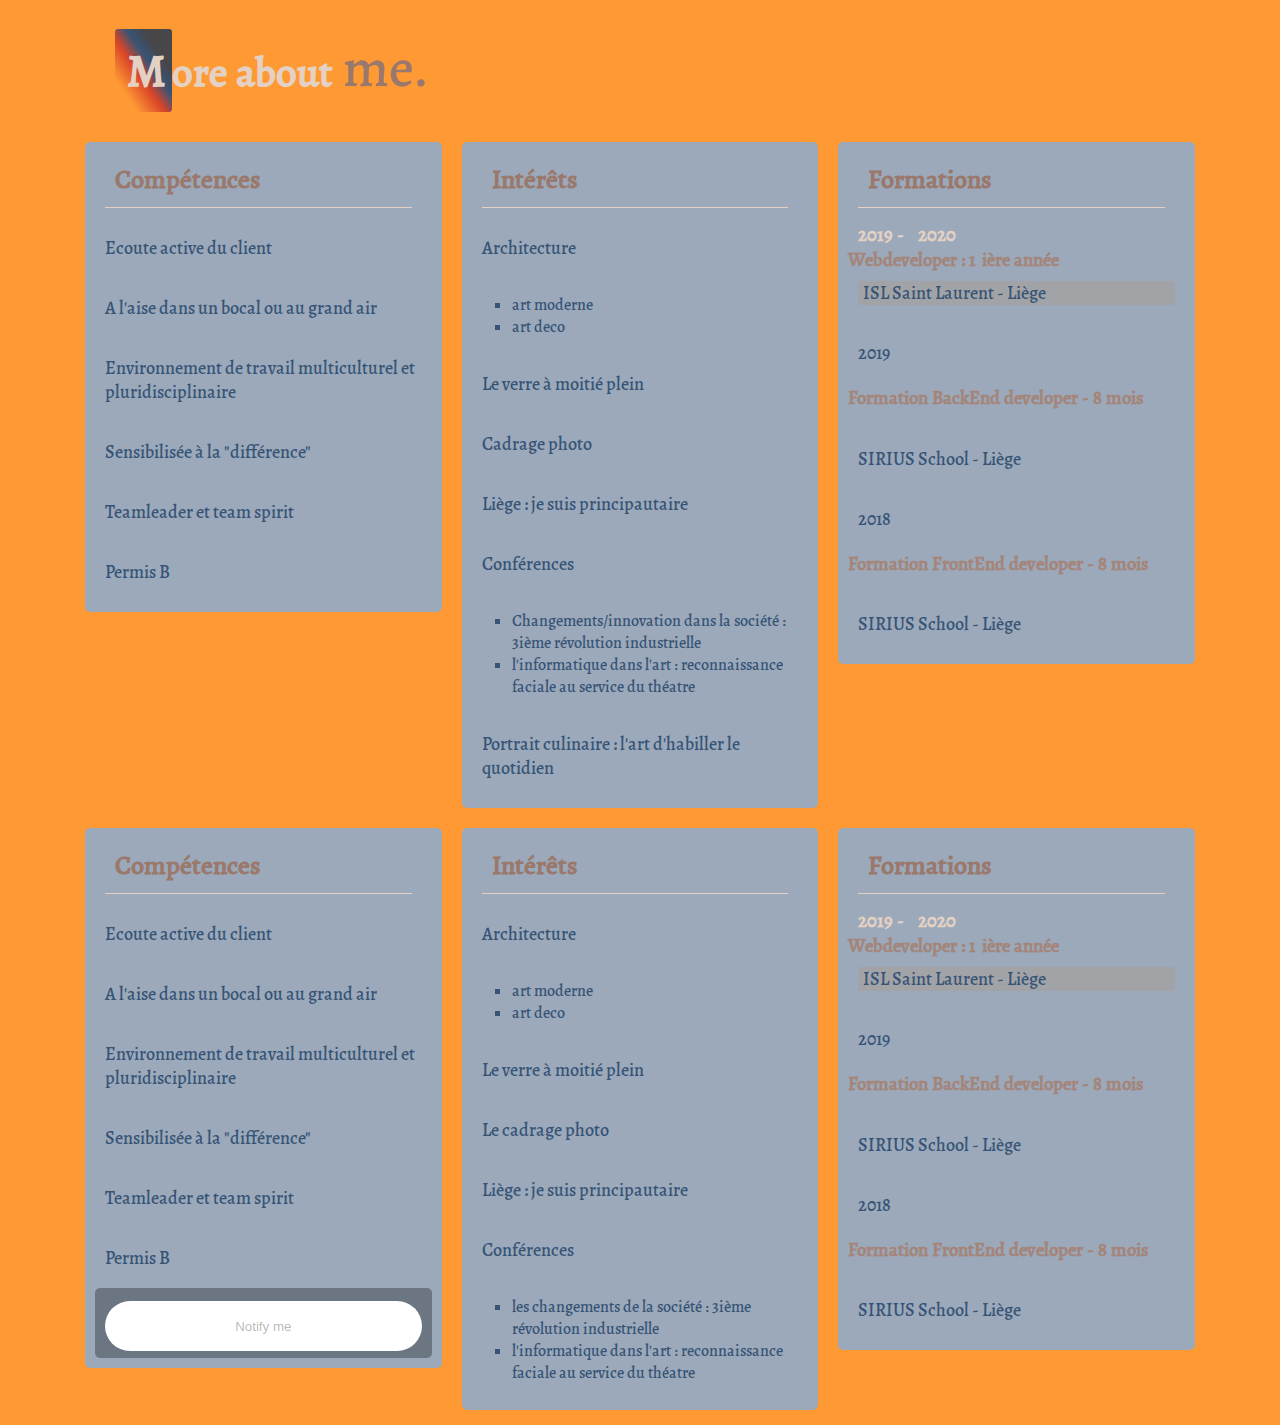
==== apropos.html @ 6dc83617 "create porfolio repos" ====
<!DOCTYPE html>
<html lang="fr">

<head>
  <meta charset="UTF-8">
  <meta name="viewport" content="width=device-width, initial-scale=1.0">
  <meta http-equiv="X-UA-Compatible" content="ie=edge">
  <title>A propos / CV Angélique: gradient A VERIFIER !!!
  </title>
  <!-- <link href="https://fonts.googleapis.com/css2?family=Alegreya:ital,wght@0,400;0,700;1,500&display=swap"
    rel="stylesheet"> -->

  <link rel="stylesheet" href="css/grid.css">
  <link rel="stylesheet" href="css/style.css" type="text/css">
  <script src="https://code.jquery.com/jquery-3.5.1.js" integrity="sha256-QWo7LDvxbWT2tbbQ97B53yJnYU3WhH/C8ycbRAkjPDc="
    crossorigin="anonymous"></script>
  <script src="./js/nav.js"></script>


</head>

<body class="about">

  <!-- emplacement pour le HEADER -->
  <header class="header -ppl" id="header">

  </header>
  <!-- fin du header -->

  <main>
    <div class="wrap">
      <div class="row">
        <div class="col-12 col-md-12 col-lg-12">
          <h1 class="m-title">
            <span class="a-title__firstletter"> M</span>ore about
            <span class="a-title__finalElement">
              me.
            </span>
          </h1>
        </div>
      </div>
      <div class="row">

        <div class="col-12 col-md-6 col-lg-4">
          <div class="container competences color">
            <h2 class="m-title2">Compétences
            </h2>
            <div class="m-description">
              <p class="a-description__item">
                Ecoute active du client
              </p>
              <p class="a-description__item">
                A l'aise dans un bocal ou au grand air
              </p>
              <p class="a-description__item">
                Environnement de travail multiculturel et pluridisciplinaire
              </p>
              <p class="a-description__item">
                Sensibilisée à la "différence"
              </p>
              <p class="a-description__item">
                Teamleader et team spirit
              </p>
              <p class="a-description__item">
                Permis B
              </p>
            </div>
          </div>
        </div>
        <div class="col-12 col-md-6 col-lg-4">
          <div class="container interesse color">
            <h2 class="m-title2">Intérêts
            </h2>
            <div class="m-description">
              <p class="a-description__item">
                Architecture
              </p>
              <ul class="m-description__liste">
                <li class="a-description__liste">
                  art moderne
                </li>
                <li class="a-description__liste">
                  art deco
                </li>
              </ul>
              <p class="a-description__item">
                Le verre à moitié plein
              </p>
              <p class="a-description__item">
                Cadrage photo
              </p>
              <p class="a-description__item">
                Liège : je suis principautaire
              </p>
              <p class="a-description__item">
                Conférences
              </p>
              <ul class="m-description__liste">
                <li class="a-description__liste">
                  Changements/innovation dans la société : 3ième révolution industrielle
                </li>
                <li class="a-description__liste">
                  l'informatique dans l'art : reconnaissance faciale au service du théatre
                </li>
              </ul>
              <p class="a-description__item">
                Portrait culinaire : l'art d'habiller le quotidien
              </p>
            </div>
          </div>
        </div>
        <div class="col-12 col-md-6 col-lg-4">
          <div class="container formation color">
            <h2 class="m-title2">Formations
            </h2>
            <div class="m-description">
              <h3 class="m-title3 datetime">
                <span><time datetime="2019" class="a-description__item">
                    2019
                  </time> -
                  <time datetime="2020" class="a-description__item">2020</time>
                </span>
                <!-- Espace insécable : espace fine insécable url: https://typofute.com/l_espace_fine_insecable_dans_les_documents_html -->
                Webdeveloper : 1&#8239; ière année
              </h3>
              <p class="a-description__item">
                ISL Saint Laurent - Liège
              </p>
              <p class="a-description__item">
                2019
              </p>
              <h3 class="m-title3">Formation BackEnd developer - 8 mois</h3>
              <p class="a-description__item">
                SIRIUS School - Liège
              </p>
              <p class="a-description__item">
                2018
              </p>
              <h3 class="m-title3">Formation FrontEnd developer - 8 mois</h3>
              <p class="a-description__item">
                SIRIUS School - Liège
              </p>
            </div>
          </div>
        </div>




        <div class="col-12 col-md-6 col-lg-4">
          <div class="container competences color ">
            <h2 class="m-title2">Compétences
            </h2>

            <div class="m-description">
              <p class="a-description__item">
                Ecoute active du client
              </p>
              <p class="a-description__item">
                A l'aise dans un bocal ou au grand air
              </p>
              <p class="a-description__item">
                Environnement de travail multiculturel et pluridisciplinaire
              </p>
              <p class="a-description__item">
                Sensibilisée à la "différence"
              </p>
              <p class="a-description__item">
                Teamleader et team spirit
              </p>
              <p class="a-description__item">
                Permis B
              </p>
            </div>
            <div class="mailNotify">
              <div class="content">

                <form id="singular-form">

                  <button class="shown" type="button" id="trigger">Notify me</button>

                  <div id="input-container">
                    <input type="text" placeholder="E-mail">
                    <button type="button">Send</button>
                  </div>

                  <div id="success">Thank you!</div>

                </form>

              </div>
            </div>
          </div>


        </div>
        <div class="col-12 col-md-6 col-lg-4">
          <div class="container color">
            <h2 class="m-title2">Intérêts
            </h2>
            <div class="m-description">
              <p class="a-description__item">
                Architecture
              </p>
              <ul class="m-description__liste">
                <li class="a-description__liste">
                  art moderne
                </li>
                <li class="a-description__liste">
                  art deco
                </li>
              </ul>
              <p class="a-description__item">
                Le verre à moitié plein
              </p>
              <p class="a-description__item">
                Le cadrage photo
              </p>
              <p class="a-description__item">
                Liège : je suis principautaire
              </p>
              <p class="a-description__item">
                Conférences
              </p>
              <ul class="m-description__liste">
                <li class="a-description__liste">
                  les changements de la société : 3ième révolution industrielle
                </li>
                <li class="a-description__liste">
                  l'informatique dans l'art : reconnaissance faciale au service du théatre
                </li>
              </ul>
            </div>
          </div>
        </div>
        <div class="col-12 col-md-6 col-lg-4">
          <div class="container formation color">
            <h2 class="m-title2">Formations
            </h2>
            <div class="m-description">
              <h3 class="m-title3 datetime">
                <span><time datetime="2019" class="a-description__item">
                    2019
                  </time> -
                  <time datetime="2020" class="a-description__item">2020</time>
                </span>
                <!-- Espace insécable : espace fine insécable url: https://typofute.com/l_espace_fine_insecable_dans_les_documents_html -->
                Webdeveloper : 1&#8239; ière année
              </h3>
              <p class="a-description__item">
                ISL Saint Laurent - Liège
              </p>
              <p class="a-description__item">
                2019
              </p>
              <h3 class="m-title3">Formation BackEnd developer - 8 mois</h3>
              <p class="a-description__item">
                SIRIUS School - Liège
              </p>
              <p class="a-description__item">
                2018
              </p>
              <h3 class="m-title3">Formation FrontEnd developer - 8 mois</h3>
              <p class="a-description__item">
                SIRIUS School - Liège
              </p>
            </div>
          </div>
        </div>

      </div>



    </div>
  </main>


  <script src="./js/script.js"></script>
</body>

</html>
---- css/grid.css ----
/* Grid system from Ludovic Evrard inspired by boostrap  */

.row {
  display: flex;
  flex-wrap: wrap;

}

.col {
  flex-basis: 0;
  flex-grow: 1;
  max-width: 100%;
}

.col-1 {
  flex: 0 0 8.3333333333%;
  max-width: 8.3333333333%;
}

.col-2 {
  flex: 0 0 16.6666666667%;
  max-width: 16.6666666667%;
}

.col-3 {
  flex: 0 0 25%;
  max-width: 25%;
}

.col-4 {
  flex: 0 0 33.3333333333%;
  max-width: 33.3333333333%;
}

.col-5 {
  flex: 0 0 41.6666666667%;
  max-width: 41.6666666667%;
}

.col-6 {
  flex: 0 0 50%;
  max-width: 50%;
}

.col-7 {
  flex: 0 0 58.3333333333%;
  max-width: 58.3333333333%;
}

.col-8 {
  flex: 0 0 66.6666666667%;
  max-width: 66.6666666667%;
}

.col-9 {
  flex: 0 0 75%;
  max-width: 75%;
}

.col-10 {
  flex: 0 0 83.3333333333%;
  max-width: 83.3333333333%;
}

.col-11 {
  flex: 0 0 91.6666666667%;
  max-width: 91.6666666667%;
}

.col-12 {
  flex: 0 0 100%;
  max-width: 100%;
}

@media screen and (min-width: 640px) {
  .col-md {
    flex-basis: 0;
    flex-grow: 1;
    max-width: 100%;
  }

  .col-md-1 {
    flex: 0 0 8.3333333333%;
    max-width: 8.3333333333%;
  }

  .col-md-2 {
    flex: 0 0 16.6666666667%;
    max-width: 16.6666666667%;
  }

  .col-md-3 {
    flex: 0 0 25%;
    max-width: 25%;
  }

  .col-md-4 {
    flex: 0 0 33.3333333333%;
    max-width: 33.3333333333%;
  }

  .col-md-5 {
    flex: 0 0 41.6666666667%;
    max-width: 41.6666666667%;
  }

  .col-md-6 {
    flex: 0 0 50%;
    max-width: 50%;
  }

  .col-md-7 {
    flex: 0 0 58.3333333333%;
    max-width: 58.3333333333%;
  }

  .col-md-8 {
    flex: 0 0 66.6666666667%;
    max-width: 66.6666666667%;
  }

  .col-md-9 {
    flex: 0 0 75%;
    max-width: 75%;
  }

  .col-md-10 {
    flex: 0 0 83.3333333333%;
    max-width: 83.3333333333%;
  }

  .col-md-11 {
    flex: 0 0 91.6666666667%;
    max-width: 91.6666666667%;
  }

  .col-md-12 {
    flex: 0 0 100%;
    max-width: 100%;
  }
}
@media screen and (min-width: 960px) {
  .col-lg {
    flex-basis: 0;
    flex-grow: 1;
    max-width: 100%;
  }

  .col-lg-1 {
    flex: 0 0 8.3333333333%;
    max-width: 8.3333333333%;
  }

  .col-lg-2 {
    flex: 0 0 16.6666666667%;
    max-width: 16.6666666667%;
  }

  .col-lg-3 {
    flex: 0 0 25%;
    max-width: 25%;
  }

  .col-lg-4 {
    flex: 0 0 33.3333333333%;
    max-width: 33.3333333333%;
  }

  .col-lg-5 {
    flex: 0 0 41.6666666667%;
    max-width: 41.6666666667%;
  }

  .col-lg-6 {
    flex: 0 0 50%;
    max-width: 50%;
  }

  .col-lg-7 {
    flex: 0 0 58.3333333333%;
    max-width: 58.3333333333%;
  }

  .col-lg-8 {
    flex: 0 0 66.6666666667%;
    max-width: 66.6666666667%;
  }

  .col-lg-9 {
    flex: 0 0 75%;
    max-width: 75%;
  }

  .col-lg-10 {
    flex: 0 0 83.3333333333%;
    max-width: 83.3333333333%;
  }

  .col-lg-11 {
    flex: 0 0 91.6666666667%;
    max-width: 91.6666666667%;
  }

  .col-lg-12 {
    flex: 0 0 100%;
    max-width: 100%;
  }
}
---- css/style.css ----
/* ----------------------
:Convention de nommage  html css :
/
/ utilisation d'une syntaxe librement inspirée de la méthode ABEM montrée par Jeremy dit James  :-)
/ utilisation d'une grille inspirée de Bootstrap et prévision du responsif avec utilisation des médiaqueries
/ utilisation des Flexbox
/ reset : sur li et a
/
 --------------------- */


/* font*/
@font-face {
  font-family: 'Alegreya';
    src: url('../Alegreya-Medium.ttf');
}
/* ici j'ai préféré embarquer la police  via @font-face, plutôt que de faire appel à la font via Internet @import.
    @import url('https://fonts.googleapis.com/css2?family=Alegreya:ital,wght@0,400;0,700;1,500&display=swap');
    */

/* reset */
li {
  list-style-type: none;
}
li > a {
  text-decoration: none;
}

/* Balises générales */
*{
  box-sizing: border-box;
}
html {
  font-size: 62.5%; /* utilisation de 1 rem = 10px; */
}

body {
  height: 100vh;
    font-size: 1.6rem;
    font-family: 'Alegreya', serif;
    margin: 0;
    padding: 0;
    color: #e4d1c3;

}

body.home {
  background: linear-gradient(to top right, #ff9933 20%, #d94428 44%, #375476 60%, #474649 75%);

}
body.about {
  background-color: #ff9933;
    color: #e4d1c3;
}
body.portfolio {
  background-color: #375476;
    color: #e4d1c3;
}
body.contact {
  background-color: #474649;
}

img {
  width: 100%;
    height: auto;
}

/* Balises sémantiques */
header {
  margin-bottom: 0.5rem;
    padding: 1rem 1rem 0.5rem 1rem;
 /*   border: 1px yellowgreen solid; */
}
main {
  padding: 0 1rem 0.5rem 1rem;

 /* border: 1px solid yellow; */
}
h1 {
  font-size: 4.1rem;
    margin-top: 1rem;
    margin-left: 3rem;
}
h2 {
  color: #9a786c;
}

p {
  font-size: 1.8rem;
}

nav {
  text-transform: capitalize;
}
li > a {
  color: rgb(255,255,255);
}

/* Classes générales */
.wrap {
  max-width: 1130px;
    width: 100%;
    margin: 0 auto;

/*  border: 2px solid green; */
}

.container {
  padding-right: 1rem;
}

/* == header == */

.o-nav {
    margin-right: 2rem;
      padding-right: 0.5rem;
      text-transform: capitalize;
  }
.m-nav {
  display: flex;
    justify-content: flex-end;
    margin: 0.5rem 0;
    padding-bottom: 0.5rem;
}
.a-nav__navItem {
  padding:1rem;
    color:  #e4d1c3;
    border-bottom: 1px solid hsl(44, 100%, 50%);
}
.a-nav__navItem:hover{
  color :  #9a786c;
    padding-bottom: 0.5rem;

}
.a-nav__navLink {
  color: inherit;
}


.-isActive {
  color: white;
}

/* == main == */

/* le H1 */
.m-title {
  margin-top: 1rem;
    padding-left: 1rem;
}

.a-title__firstletter {
  font-size: 4.6rem;
    color: inherit;
    padding: 1rem 0.6rem 1rem 1.2rem;
    background: linear-gradient(to top right, #ff9933 20%, #d94428 44%, #375476 60%, #474649 75%);
    border-radius: 3px;
}
.a-title__finalElement {
  font-size: 55px;
    color: #9a786c;
    padding-left: 2px;
    font-weight: 400;
}
.m-title2{
  font-size: 2.6rem;
    padding-left: 1rem;
    color: #e4d1c3;
  }
.a-title2__element {
  padding-left: 0.2rem;
    padding-right: 0.2rem;
    color: white;
}

cite.m-cite__presentation {
  text-align: center;
    margin: 3rem auto 2.8rem auto;
    display: block;
    font-size: 1.9rem;
    padding: 0.5rem 1.5rem 1.6rem 1.5rem;
}
.a-cite__presentation__finalElement {
  font-size: 14px;
}

/* footer */




    /* Classes liées au FORM spécial des pages pour le -  contact  - */
/*:root {
    --main-color: white;
    --accent-color:rgba(0, 0, 0, 0.3); /* dodgerblue; #5e7691
}
*/
.mailNotify{  /* comme si c'était le body du FORM */
    height: 7rem;
      padding-top: 0.3rem;
      padding-bottom: 1rem;
      background-color: rgba(0, 0, 0, 0.3);
      border-radius: 5px;
}

  .content {
    display: flex;
      justify-content: center;
      align-items: center;
      margin: 1rem;
      height: 5rem;
      padding: 1rem; /* VERIFIER en changeant la grandeur */
      background-color:white;
      text-align: center;
      border-radius: 3rem;
      overflow: hidden;
      transition: width .4s cubic-bezier(0.68, -0.55, 0.27, 1.55);
  }
  .contact #singular-form button,
  .content>#singular-form>#input-container>input {
    font-size: 2rem;
      font-weight: bold;
      color: #5e7691;/* dodgerblue;*/
      background-color: floralwhite;
  }
  .content>#singular-form {
    position: relative;
      width: 100%;
      height: 100%;
      background-color: white;
  }
  .content>#singular-form button {
    width: 9rem;
      padding: 0;
      border: none;
      outline: none;
      border-radius: 3rem;
      cursor: pointer;
  }
  .content>#singular-form>button#trigger {
    padding: 0;
      width: 100%;
      color: rgba(0, 0, 0, 0.3);
      background-color: transparent;
      z-index: 3;
  }
  .content>#singular-form>#input-container {
      z-index: 2;
  }
  .content>#singular-form>#input-container>input {
    display: inline-block;
      height: 100%;
      width: 100%;
      background-color: white;
      box-sizing: border-box;
      border: none;
      outline: none;
      padding: 0 26% 0 3%;
      opacity: 0;
      transform: scale(0);
      transition: all .4s ease .4s;
  }

  .content>#singular-form>#input-container>button {
    position: absolute;
      top: 0;
      right: 0;
      height: 100%;
      background-color:rgba(0, 0, 0, 0.3);
      color: white;
      opacity: 0;
      transform: scale(0);
      transition: all .4s ease .4s;
  }
  .content>#singular-form>#success {
    display: flex;
      justify-content: center;
      align-items: center;
      color: rgba(0, 0, 0, 0.3);
      font-weight: bold;
      z-index: 1;
  }
  .content>#singular-form>button#trigger,
  .content>#singular-form>#input-container,
  .content>#singular-form>#success {
      position: absolute;
      top: 0;
      right: 0;
      bottom: 0;
      left: 0;
      transform: scale(0);
      opacity: 0;
  }
  .content>#singular-form>button#trigger {
      transition: all .4s ease;
  }
  .content>#singular-form>#input-container {
      transform: scale(1);
      opacity: 1;
      transition: all .4s ease .4s;
  }
  .content>#singular-form>#success {
      transition: all .2s ease .4s;
  }
  .content>#singular-form>button#trigger.shown,
  .content>#singular-form>#input-container.shown,
  .content>#singular-form>#success.shown,
  .content>#singular-form>#input-container>button.shown,
  .content>#singular-form>#input-container>input.shown {
    transform: scale(1);
      opacity: 1;
  }

/* Classes liées à la page HOME => index */
.home .m-img__portrait {
  width: 32%;
    margin-left: 50px;
    margin-bottom: 10px;
}
.home .m-txtAction {
  display: none;
}

/* Classes liées à la page A PROPOS */
.about .m-title2, .portfolio .m-title2, .contact .m-title2 {
  border-bottom: 1px solid #e4d1c3;
    padding: 1rem;
    margin: 0rem 2rem 1rem 1rem;
    color: #9a786c;
}
.about .a-description__liste {
  list-style-type: square;
}
.about .interesse, .about .formation, .about .competences {
  margin-left: 1rem;
    margin-top: 1rem;
    padding-left: 1rem;
}
.about .color{
  background-color: /*#afbac8 */ #9ba9ba;
    color: #375476;
    padding: 1rem;
    border-radius: 5px;
    margin: 1rem;
}
.m-description{
  display: flex;
    flex-direction: column;
}
/* Les Times */
.about .m-title3 {
  color: #a4857a;
}
/* j'insère un span à l'intérieur du h3 afin de grouper les times */
.about .m-title3.datetime{
  position: relative;
    padding-top: 1rem;
}
.about .m-title3.datetime > span{
  position: absolute;
    top: -1.5rem;
    color: #e4d1c3;
}
.about p + h3 {
  margin-top: 1px;
    padding-top: 1px;
}
.m-title3.datetime + .a-description__item {
  background-color: rgba(230, 115, 0, 0.1);
    margin-top: -1rem;
    margin-right: 1rem;
    padding-left: 0.5rem;
}

/* Classes liées à la page  PORTFOLIO*/
.portfolio h3{
  letter-spacing: 0.5rem;
    line-height: 1.8;
}
.portfolio h3:hover {
  color: #a4857a;
}

.portfolio .writeform {
  margin-left: 1rem;
    margin-top: 1rem;
    padding-left: 1rem;
}

.portfolio .writeform p {
  font-size: 2.2rem;
    margin-bottom: 2rem;
    padding-bottom: 1.5rem;
}

/*
.portfolio p > a{
  position: absolute;
}
*/

.portfolio .writeform span {
  color: #a4857a;
    font-size: 1.9rem;
    text-shadow: 1px 1px 2px #9ba9ba;
    font-style: italic;
}


.deco{
  text-decoration: none;
    color:  #a4857a;
}
.info .a-title3__projet {
  display: none; /* On masque l'infobulle. */
  }
.info:hover, .info:active {
  background: none; /* Correction d'un bug d'Internet Explorer. */
    cursor: pointer; /* On change le curseur par défaut par un curseur de main */
}
.info:hover .a-title3__projet,
.info:hover .a-title3__projet:hover,
.info:active .a-title3__projet:active
{
  display: block; /* On affiche l'infobulle. */
    position: absolute;
    white-space: nowrap; /* On change la valeur de la propriété
white-space pour qu'il n'y ait pas de retour à la ligne non désiré.
*/
    top: 250px; /* On positionne notre infobulle. */
    left: 170px;
    z-index: 100; /* On définit une valeur pour l'ordre d'affichage.*/

    background-repeat: no-repeat;
    min-width: 255px;
    min-height: 200px;

}
.info:hover .a-title3__projet,.info:active .a-title3__projet,
.info:hover .a-title3__projet:hover,
.info:active .a-title3__projet:active{
background-image: url(../images/vignetteSiteZephyrMobile.png);
    top: 250px; /* On positionne notre infobulle. */
    left: 170px;
    z-index: 100; /* On définit une valeur pour l'ordre d'affichage.*/
}
.info:hover .a-title3__projet.-Womer, .info:hover .a-title3__projet:hover.-Womer{
  background-image: url(../images/vignetteWomerMobile.png);
    top: 450px; /* On positionne notre infobulle. */
    left: 170px;
    z-index: 101; /* On définit une valeur pour l'ordre d'affichage.*/
}

.portfolio .info span{
  position: relative;
    color: black;
    border-bottom: 1px gray dotted; /* On souligne le texte. */
}
.portfolio .writeform .a-description__descriptif{
  font-size: 1.4rem;
    line-height: 1.3;
}

/* Classes liées à la page  CONTACT*/
.contact .m-image__picture {
  border-left : 1px solid #e4d1c3;
    border-top: 1px solid #e4d1c3;
    border-radius:5px;
    padding: 1rem;
    display: flex;
    flex-flow: column;
    margin-left: 0.5rem;
    margin-top: 4rem;
    box-shadow: 4px 2px 6px #7e7d7f /* #6b6a6d /* #59585B; */

}
.contact .a-image__picture{
  background-color: #222;
    color: #fff;
    font: italic smaller sans-serif;
    padding: 3px;
    text-align: center;
}
.a-description__item{
  margin-left: 1rem;
}
.contact .m-form__form {
  background-color:
  #59585b;
    display: flex;
    flex-direction: column;
    margin: 1rem;
    padding: 1rem;
    border-radius: 5px;
}
.contact .m-form__form button {
  font-size: 1.6rem;
}
.contact .a-form__form {
  display: flex;
    justify-content: center;
    flex-direction: column;
    padding: 1em 2rem 2rem 1rem;
}
.contact .a-form__form label {
  padding-bottom: 0.7rem;
    padding-left: 0.2rem;
    padding-top: 0.5rem;
    text-transform: capitalize;
}
.contact .a-form__form input{
  width: 80%;
    font-size: 1.6rem;

}
.contact .a-form__msg {
  margin: 1.2rem 0.5rem 1rem 0;
    padding: 1rem 0 1rem 0.4rem;
    background-color: rgba(255, 153, 51, 0.6);
    box-shadow: 4px 2px 6px rgba(224,102,65, 0.6);
    border-radius: 5px;
    opacity: 0.5;
    transition: opacity 200ms ease-out;


}
.contact input, textarea, button {
  border-radius: 5px;
}
.contact input{
  /* correction hack visuel sur Chrome */
  border-top : #474649;
    border-left :#474649;
}

.contact input:placeholder-shown {
  border: 5px solid rgba(255, 153, 51, 0.6);
}

.contact input:not(:placeholder-shown)+.contact .a-form__msg {
  opacity: 1;
}
.contact .a-form__button{
  margin: 1rem 1.3rem 1rem 1rem;
    padding: 1rem 0;
    background-color: rgba(255, 153, 51, 0.6);
    color: #e4d1c3;
    /* correction hack visuel sur Chrome */
    border-bottom: #474649;
    border-right: #474649;
    text-transform: uppercase;

}

/* --------------------

/* Vue tablette et desktop

/* ------------------------ */

@media screen and (min-width: 640px) {
  .home .m-img__portrait {
    width: 51%;
  }
  cite.m-cite__presentation {
    font-size: 2.2rem;
  }
  .home .m-txtAction {
    display: block;
  }
  .home .a-txtAction__txt{
    font-size: 1.8rem;
      margin-top: 4.4rem;
  }
  .home .a-txtAction__tt.-emphase{
    font-style: italic;
  }
  .home .a-txtAction__txt.-lastElement{
    font-size: 1.9rem;
      color: white;
  }
  .home .a-txtAction__link{
    display: inline-block;
      padding: 1rem;
      margin: 6rem 6rem 2rem 6rem;
      text-decoration: none;
      color: whitesmoke;
      border: 1px solid whitesmoke;
      border-radius: 25px;
      background-color: rgba(255,255,255,0.1);
      text-align: center;
      font-size: 1.8rem;
  }
  .home .a-txtAction__button{
    font-size: 3rem;
      color: #9a786c;
  }
  .info:hover .a-title3__projet,
  .info:hover .a-title3__projet:hover{
  background-image: url(../images/vignetteTabletteZephyr-formation.png);
    min-width: 300px;
      min-height: 275px;
  }
  .a-title3__projet.-Womer, .a-title3__projet:hover.-Womer{
  background-image: url(../images/vignetteClientWomer.png);
    min-width: 300px;
      min-height: 275px;
  }
}


@media screen and (min-width: 860px) {
  .home .m-img__portrait {
    width: 47%;
  }
}


@media screen and (min-width: 960px) {
  .home .m-img__portrait {
    width: 40%;
  }
}


@media screen and (min-width: 1024px) {
  .home .m-img__portrait {
    width: 29%;
  }
}
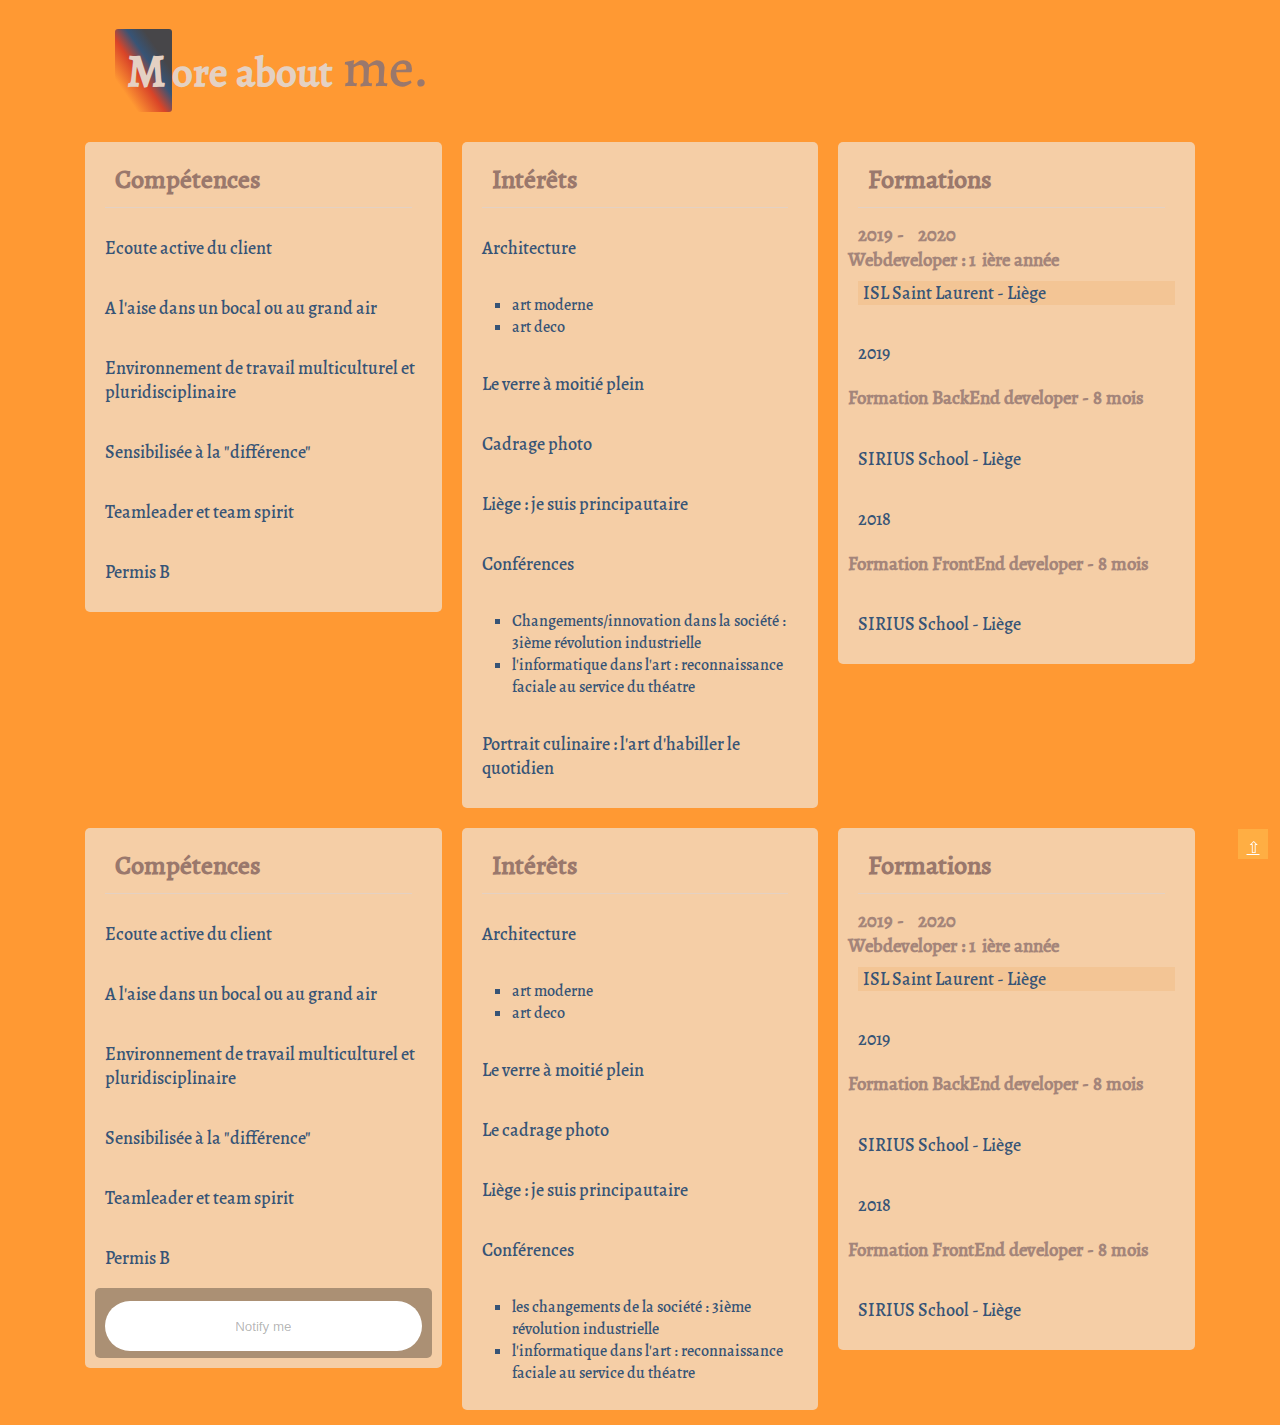
==== commit c6b1c69d: "i" ====
--- a/apropos.html
+++ b/apropos.html
@@ -19,7 +19,7 @@
 
 </head>
 
-<body class="about">
+<body class="about" id="entete">
 
   <!-- emplacement pour le HEADER -->
   <header class="header -ppl" id="header">
@@ -144,9 +144,6 @@
           </div>
         </div>
 
-
-
-
         <div class="col-12 col-md-6 col-lg-4">
           <div class="container competences color ">
             <h2 class="m-title2">Compétences
@@ -183,16 +180,11 @@
                     <input type="text" placeholder="E-mail">
                     <button type="button">Send</button>
                   </div>
-
                   <div id="success">Thank you!</div>
-
                 </form>
-
               </div>
             </div>
           </div>
-
-
         </div>
         <div class="col-12 col-md-6 col-lg-4">
           <div class="container color">
@@ -267,9 +259,12 @@
             </div>
           </div>
         </div>
-
       </div>
-
+      <div class="scroll2top">
+        <a href="#entete" title="Revenir en haut de page">
+          &#x21E7;
+        </a>
+      </div>
 
 
     </div>
--- a/css/style.css
+++ b/css/style.css
@@ -35,13 +35,16 @@
 }
 
 body {
-  height: 100vh;
+  height: 102vh;
     font-size: 1.6rem;
     font-family: 'Alegreya', serif;
     margin: 0;
     padding: 0;
     color: #e4d1c3;
 
+    /* pour rendre le retour de l'ancre en haut de page plus doux je mets un smooth */
+    scroll-behavior: smooth;
+
 }
 
 body.home {
@@ -77,7 +80,7 @@
  /* border: 1px solid yellow; */
 }
 h1 {
-  font-size: 4.1rem;
+  font-size: 3.5rem;
     margin-top: 1rem;
     margin-left: 3rem;
 }
@@ -123,8 +126,9 @@
     padding-bottom: 0.5rem;
 }
 .a-nav__navItem {
-  padding:1rem;
+  padding:1rem 0.6rem 1rem 0.6rem;
     color:  #e4d1c3;
+    font-size: 1.4rem;
     border-bottom: 1px solid hsl(44, 100%, 50%);
 }
 .a-nav__navItem:hover{
@@ -157,7 +161,7 @@
     border-radius: 3px;
 }
 .a-title__finalElement {
-  font-size: 55px;
+  font-size: 5rem;
     color: #9a786c;
     padding-left: 2px;
     font-weight: 400;
@@ -175,13 +179,40 @@
 
 cite.m-cite__presentation {
   text-align: center;
-    margin: 3rem auto 2.8rem auto;
+    margin: 2rem auto 0.8rem auto;
     display: block;
     font-size: 1.9rem;
     padding: 0.5rem 1.5rem 1.6rem 1.5rem;
 }
 .a-cite__presentation__finalElement {
   font-size: 14px;
+}
+.scroll2top{
+  display: flex;
+    align-items: center;
+    justify-content: center;
+
+    position: fixed;
+    z-index: 9;
+    right: 1.2rem;
+    bottom: 4.1rem;
+    width: 3rem;
+    height: 3rem;
+
+    background-color: rgba(255, 189, 79, 0.6);
+    color: white;
+
+    cursor: pointer;
+}
+.scroll2top a{
+  color: white;
+    height: 15px;
+    display: block;
+
+
+
+
+
 }
 
 /* footer */
@@ -337,12 +368,15 @@
     padding-left: 1rem;
 }
 .about .color{
-  background-color: /*#afbac8 */ #9ba9ba;
+  background-color: /*#afbac8  #9ba9ba; rgba(175, 186, 200, 0.8); #eff1f4;*/rgba(239,241,244, 0.6);
     color: #375476;
     padding: 1rem;
     border-radius: 5px;
     margin: 1rem;
 }
+.about .color:hover{
+  background-color: #9ba9ba;
+}
 .m-description{
   display: flex;
     flex-direction: column;
@@ -359,7 +393,7 @@
 .about .m-title3.datetime > span{
   position: absolute;
     top: -1.5rem;
-    color: #e4d1c3;
+    color: #a4857a;
 }
 .about p + h3 {
   margin-top: 1px;
@@ -440,13 +474,13 @@
 .info:hover .a-title3__projet:hover,
 .info:active .a-title3__projet:active{
 background-image: url(../images/vignetteSiteZephyrMobile.png);
-    top: 250px; /* On positionne notre infobulle. */
+    top: 262px; /* On positionne notre infobulle. */
     left: 170px;
     z-index: 100; /* On définit une valeur pour l'ordre d'affichage.*/
 }
 .info:hover .a-title3__projet.-Womer, .info:hover .a-title3__projet:hover.-Womer{
   background-image: url(../images/vignetteWomerMobile.png);
-    top: 450px; /* On positionne notre infobulle. */
+    top: 483px; /* On positionne notre infobulle. */
     left: 170px;
     z-index: 101; /* On définit une valeur pour l'ordre d'affichage.*/
 }
@@ -469,7 +503,7 @@
     padding: 1rem;
     display: flex;
     flex-flow: column;
-    margin-left: 0.5rem;
+
     margin-top: 4rem;
     box-shadow: 4px 2px 6px #7e7d7f /* #6b6a6d /* #59585B; */
 
@@ -548,6 +582,8 @@
     /* correction hack visuel sur Chrome */
     border-bottom: #474649;
     border-right: #474649;
+    border-top: transparent;
+    border-left: transparent;
     text-transform: uppercase;
 
 }
@@ -559,11 +595,18 @@
 /* ------------------------ */
 
 @media screen and (min-width: 640px) {
+  h1 {
+    font-size: 4.1rem;
+  }
+  .a-title__finalElement {
+    font-size: 5.5rem;
+  }
   .home .m-img__portrait {
     width: 51%;
   }
   cite.m-cite__presentation {
     font-size: 2.2rem;
+    margin: 2rem auto 2.6rem auto;
   }
   .home .m-txtAction {
     display: block;
@@ -581,7 +624,7 @@
   }
   .home .a-txtAction__link{
     display: inline-block;
-      padding: 1rem;
+      padding: 0 1rem 0.2rem 1rem;
       margin: 6rem 6rem 2rem 6rem;
       text-decoration: none;
       color: whitesmoke;
@@ -595,6 +638,9 @@
     font-size: 3rem;
       color: #9a786c;
   }
+  .a-nav__navItem{
+    font-size: 1.6rem;
+  }
   .info:hover .a-title3__projet,
   .info:hover .a-title3__projet:hover{
   background-image: url(../images/vignetteTabletteZephyr-formation.png);
@@ -610,6 +656,9 @@
 
 
 @media screen and (min-width: 860px) {
+  .contact .m-image__picture {
+    margin-left: 0.5rem;
+  }
   .home .m-img__portrait {
     width: 47%;
   }
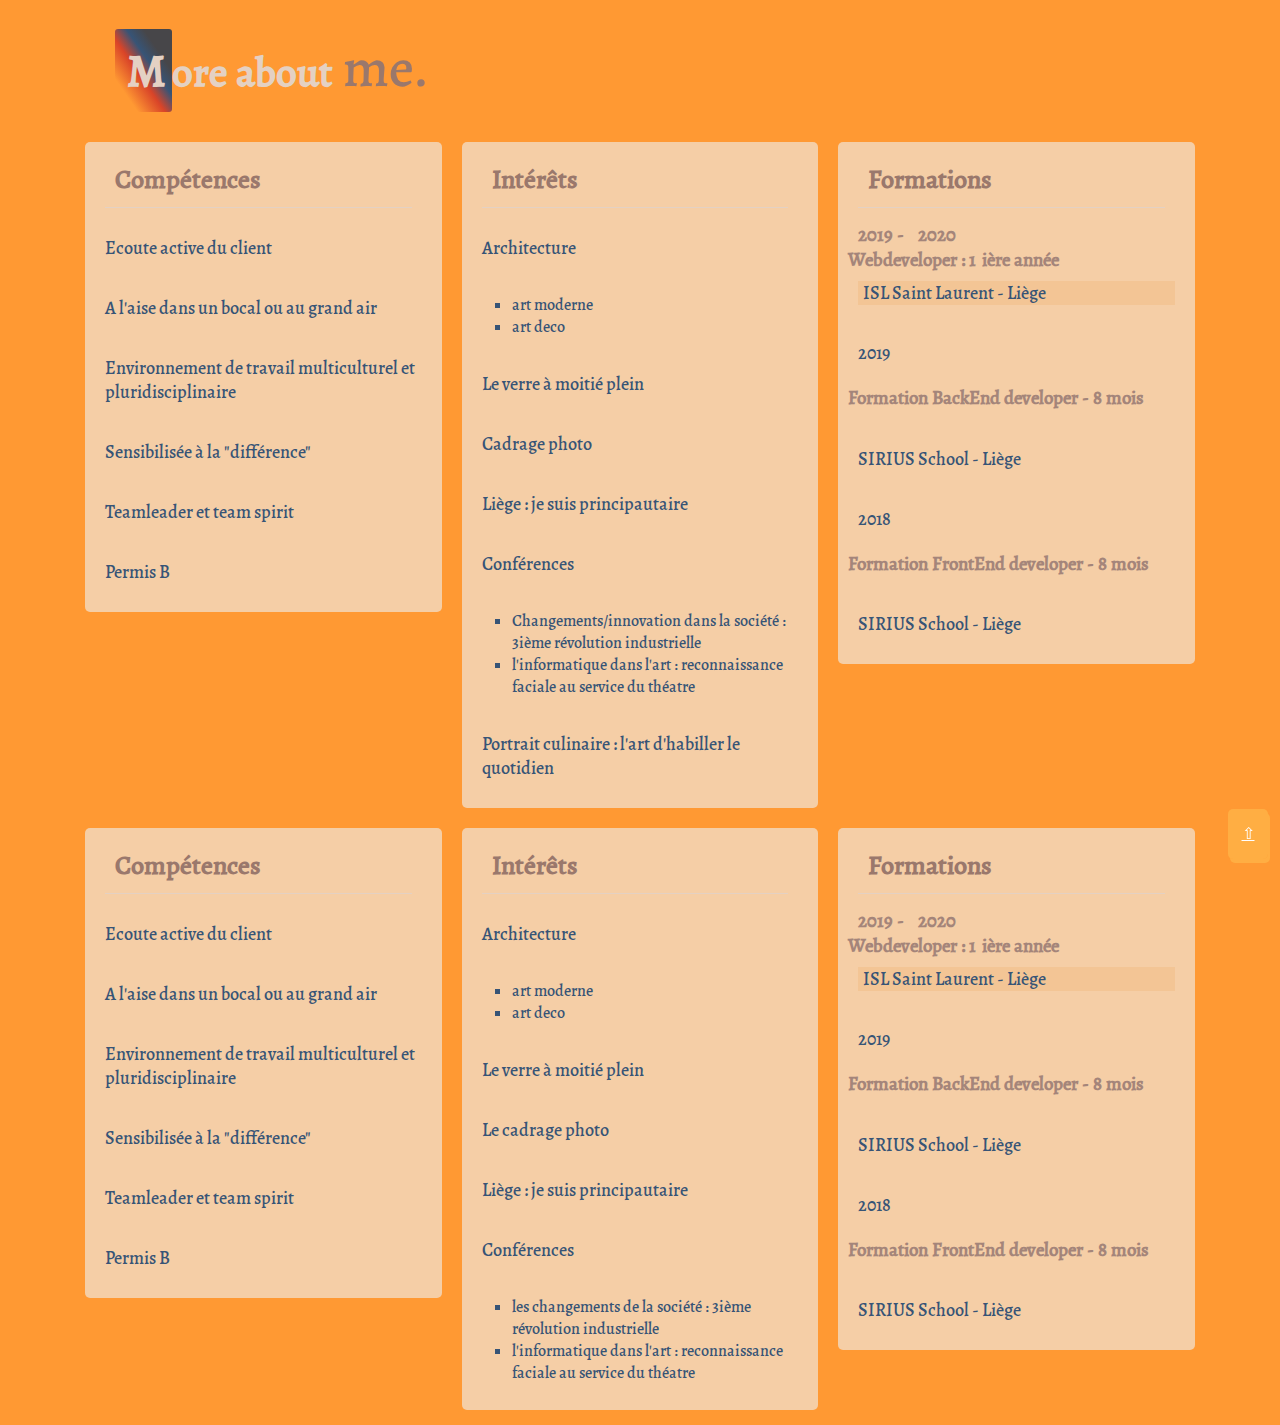
==== commit 38e58a6f: "entete" ====
--- a/apropos.html
+++ b/apropos.html
@@ -169,6 +169,7 @@
                 Permis B
               </p>
             </div>
+            <!--
             <div class="mailNotify">
               <div class="content">
 
@@ -184,6 +185,7 @@
                 </form>
               </div>
             </div>
+            -->
           </div>
         </div>
         <div class="col-12 col-md-6 col-lg-4">
--- a/css/style.css
+++ b/css/style.css
@@ -196,17 +196,18 @@
     z-index: 9;
     right: 1.2rem;
     bottom: 4.1rem;
-    width: 3rem;
-    height: 3rem;
+    width: 4rem;
+    height: 5rem;
 
     background-color: rgba(255, 189, 79, 0.6);
+    box-shadow: 2px 4px rgba(255, 189, 79, 0.6);
+    border-radius: 5px;
     color: white;
 
     cursor: pointer;
 }
 .scroll2top a{
   color: white;
-    height: 15px;
     display: block;
 
 
@@ -509,7 +510,8 @@
 
 }
 .contact .a-image__picture{
-  background-color: #222;
+  background-color: rgba(34, 34, 34, 0.7);
+
     color: #fff;
     font: italic smaller sans-serif;
     padding: 3px;
@@ -547,17 +549,20 @@
     font-size: 1.6rem;
 
 }
-.contact .a-form__msg {
+ .a-form__msg {
   margin: 1.2rem 0.5rem 1rem 0;
     padding: 1rem 0 1rem 0.4rem;
     background-color: rgba(255, 153, 51, 0.6);
     box-shadow: 4px 2px 6px rgba(224,102,65, 0.6);
     border-radius: 5px;
-    opacity: 0.5;
+    opacity: 0;
     transition: opacity 200ms ease-out;
 
-
-}
+}
+.contact input#email:not(:placeholder-shown) + .a-form__msg {
+  opacity: 1;
+}
+
 .contact input, textarea, button {
   border-radius: 5px;
 }
@@ -571,9 +576,7 @@
   border: 5px solid rgba(255, 153, 51, 0.6);
 }
 
-.contact input:not(:placeholder-shown)+.contact .a-form__msg {
-  opacity: 1;
-}
+
 .contact .a-form__button{
   margin: 1rem 1.3rem 1rem 1rem;
     padding: 1rem 0;
